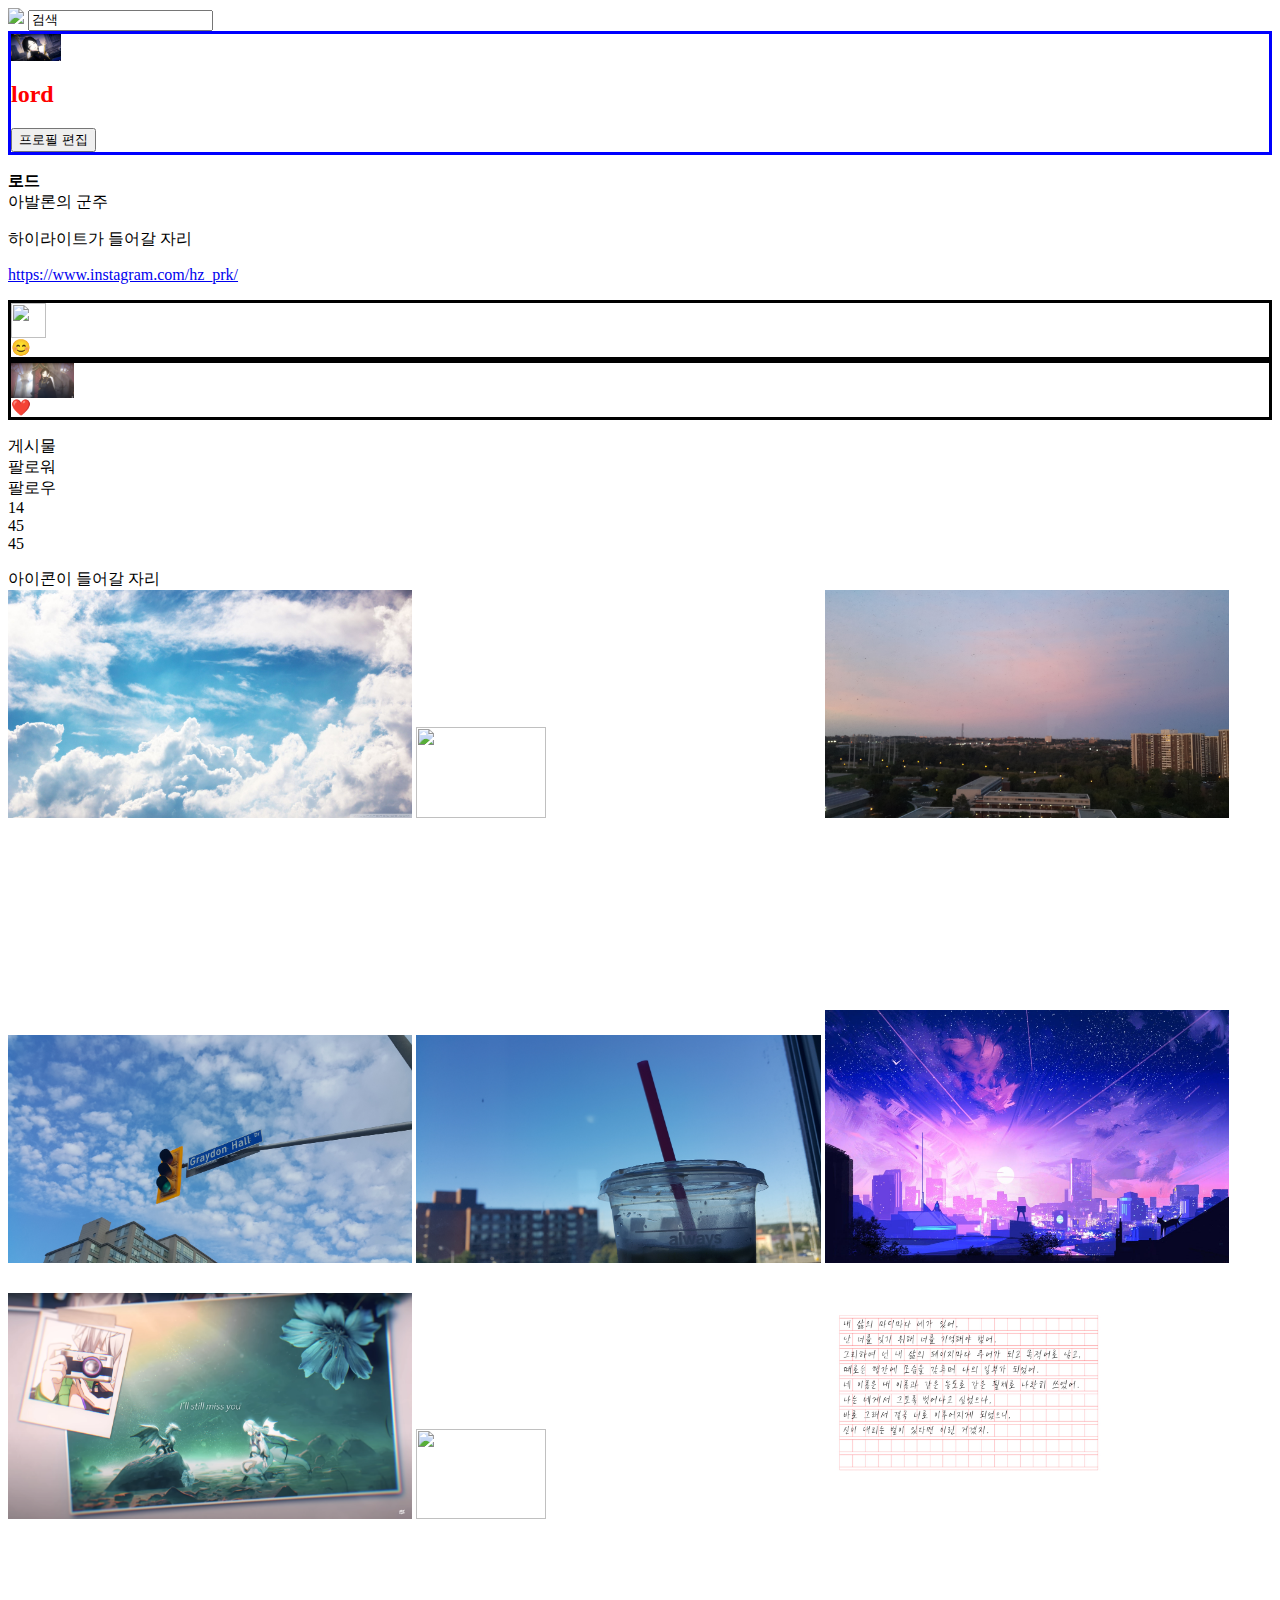
==== index.html @ f545b591 "change file name" ====
<html>
    <head>
        <link href="style.css" rel="stylesheet">
    </head>
    <body>
        
        <img src="https://www.instagram.com
/static/images/web/mobile_nav_type_logo.png
/735145cfe0a4.png"/>
        <input type="search" value="검색"/>
    <div id="profile">
        <img src="image/profile.png" width="50px"/>
        <div>
            <h2>lord</h2>
            <button>프로필 편집</button>
        </div>
        </div>
        <div>
            <p>
            <strong>
                로드
            </strong><br/>
            아발론의 군주
        </p>
        </div>
        <div>하이라이트가 들어갈 자리</div>
        <div>
        <p>
            <a href="https://www.instagram.com/hz_prk/">
                https://www.instagram.com/hz_prk/
            </a>
        </p>
        </div>
        <div>
            <div class="highlight">
            <div>
                <img src="image/photo1.png" height="35px"/>
            </div>
            <div>
                😊
            </div>
            </div>
            <div class="highlight">
            <div>
            <img src="image/photo2.png" height="35px"/>
            </div>
            <div>
                ❤️
            </div>
            </div>
        </div>

        <p>
        게시물<br/>
        팔로워<br/>
        팔로우<br/>
        14<br/>
        45<br/>
        45<br/>
        </p>
        <div>아이콘이 들어갈 자리</div>
        <div>
            <img src="image/thumbnails/1.jpg" width="32%"/>
            <img src="image/thumbnails/2.jpg" width="32%"/>
            <img src="image/thumbnails/3.jpg" width="32%"/>
            <img src="image/thumbnails/4.jpg" width="32%"/>
            <img src="image/thumbnails/5.jpg" width="32%"/>
            <img src="image/thumbnails/6.jpg" width="32%"/>
            <img src="image/thumbnails/7.png" width="32%"/>
            <img src="image/thumbnails/8.jpg" width="32%"/>
            <img src="image/thumbnails/9.jpg" width="32%"/>
        </div>
    </body>
</html>
---- style.css ----
h2{
            color:red;
        }
        .highlight{
            border:solid;
        }
        #profile{
            border:solid;
            border-color:blue;
        }
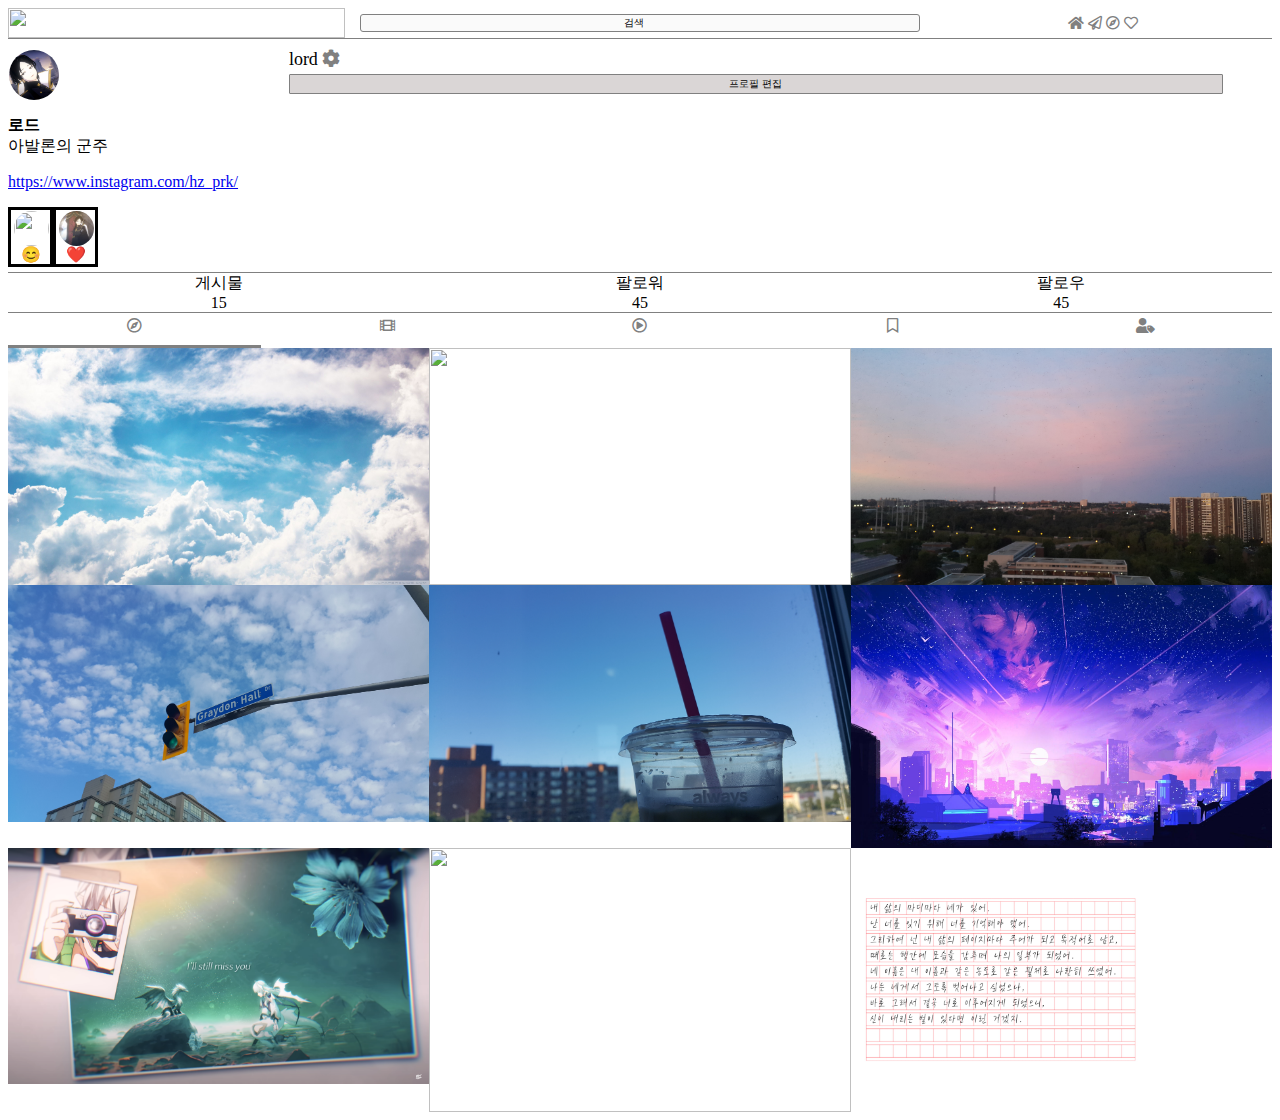
==== commit 4ff55e9f: "fix css style" ====
--- a/index.html
+++ b/index.html
@@ -1,74 +1,104 @@
 <html>
     <head>
         <link href="style.css" rel="stylesheet">
+        <link href="https://pro.fontawesome.com/releases/v5.0.13/css/all.css" rel="stylesheet"/>
     </head>
     <body>
-        
-        <img src="https://www.instagram.com
-/static/images/web/mobile_nav_type_logo.png
-/735145cfe0a4.png"/>
-        <input type="search" value="검색"/>
-    <div id="profile">
-        <img src="image/profile.png" width="50px"/>
-        <div>
-            <h2>lord</h2>
-            <button>프로필 편집</button>
+        <div id="top">
+            <img src="https://www.instagram.com/static/images/web/mobile_nav_type_logo.png/735145cfe0a4.png"/>
+            <input type="search" value="검색"/>
+            <div>
+                <i class="fas fa-home"></i>
+                <i class="far fa-paper-plane"></i>
+                <i class="far fa-compass"></i>
+                <i class="far fa-heart"></i>
+            </div>
         </div>
+        <div id="profile">
+            <div id="profile_pic">
+                <img class="circle_pic" src="image/profile.png"/>
+            </div>
+            <div id="profile_info">
+                <div id="id">lord <i class="fas fa-cog"></i></div>
+                <button>프로필 편집</button>
+            </div>
         </div>
+
         <div>
             <p>
             <strong>
                 로드
             </strong><br/>
-            아발론의 군주
-        </p>
+                아발론의 군주
+            </p>
         </div>
-        <div>하이라이트가 들어갈 자리</div>
         <div>
         <p>
             <a href="https://www.instagram.com/hz_prk/">
                 https://www.instagram.com/hz_prk/
             </a>
         </p>
-        </div>
-        <div>
+        
+
+        <div id="highlight_area">   
             <div class="highlight">
-            <div>
-                <img src="image/photo1.png" height="35px"/>
-            </div>
-            <div>
-                😊
-            </div>
+                <div class="highlight_pic">
+                    <img class="circle_pic" src="image/photo1.png" height="35px"/>
+                </div>
+                <div>
+                    😊
+                </div>
             </div>
             <div class="highlight">
-            <div>
-            <img src="image/photo2.png" height="35px"/>
+                <div class="highlight_pic">
+                    <img class="circle_pic" src="image/photo2.png" height="35px"/>
+                </div>
+                <div>
+                   ❤️
+                </div>
             </div>
-            <div>
-                ❤️
+            <div></div>
+        </div> 
+
+        <div id="stat_bar">
+            <div class="stat">
+                게시물<br/>
+                15
             </div>
+            <div class="stat">
+                팔로워<br/>
+                45
+            </div>
+            <div class="stat">
+                팔로우<br/>
+                45
             </div>
         </div>
+        
+        <div id="sub_icons">
+            <div class="selected"><div><i class="far fa-compass"></i></div></div>
+            <div><i class="fas fa-film"></i></div>
+            <div><i class="far fa-play-circle"></i></div>
+            <div><i class="far fa-bookmark"></i></div>
+            <div><i class="fas fa-user-tag"></i></div>
+        </div>
 
-        <p>
-        게시물<br/>
-        팔로워<br/>
-        팔로우<br/>
-        14<br/>
-        45<br/>
-        45<br/>
-        </p>
-        <div>아이콘이 들어갈 자리</div>
         <div>
-            <img src="image/thumbnails/1.jpg" width="32%"/>
-            <img src="image/thumbnails/2.jpg" width="32%"/>
-            <img src="image/thumbnails/3.jpg" width="32%"/>
-            <img src="image/thumbnails/4.jpg" width="32%"/>
-            <img src="image/thumbnails/5.jpg" width="32%"/>
-            <img src="image/thumbnails/6.jpg" width="32%"/>
-            <img src="image/thumbnails/7.png" width="32%"/>
-            <img src="image/thumbnails/8.jpg" width="32%"/>
-            <img src="image/thumbnails/9.jpg" width="32%"/>
+            <div class="thumbnail_grid">
+                <img src="image/thumbnails/1.jpg" class="thumbnail"/>
+                <img src="image/thumbnails/2.jpg" class="thumbnail"/>
+                <img src="image/thumbnails/3.jpg" class="thumbnail"/>
+            </div>
+            <div class="thumbnail_grid">
+                <img src="image/thumbnails/4.jpg" class="thumbnail"/>
+                <img src="image/thumbnails/5.jpg" class="thumbnail"/>
+                <img src="image/thumbnails/6.jpg" class="thumbnail"/>
+            </div>
+            <div class="thumbnail_grid">
+                <img src="image/thumbnails/7.png" class="thumbnail"/>
+                <img src="image/thumbnails/8.jpg" class="thumbnail"/>
+                <img src="image/thumbnails/9.jpg" class="thumbnail"/>
+            </div>
         </div>
     </body>
 </html>--- a/style.css
+++ b/style.css
@@ -5,7 +5,127 @@
         .highlight{
             border:solid;
         }
+        #top{
+            display:grid;
+            grid-template-columns: 4fr 7fr 4fr;
+            height: 30px;
+
+            border-bottom: solid gray 0.1px;
+            margin-bottom: 10px;
+        }
+        #top img{
+            margin-left: auto;
+            margin-right: auto;
+
+            height: 100%;
+            object-fit: contain;
+        }
+        #top input{
+            height: 60%;
+            width: 95%;
+
+            margin-left: auto;
+            margin-right: auto;
+            margin-top: auto;
+            margin-bottom: auto;
+
+            text-align: center;
+            background-color: rgb(250, 250, 250);
+
+            border: solid gray 1px;
+            border-radius: 3px;
+
+            font-size: 10px;
+            font-weight: 100;
+        }
+        i{
+            color: gray;
+        }
+        #top i{
+            font-size: 14px;
+        }
+        #top div{
+            text-align: center;
+            padding-top: 6px;
+        }
         #profile{
-            border:solid;
-            border-color:blue;
+            display: grid;
+            grid-template-columns: 1fr 3.5fr;
         }
+        #profile_info{
+            display:grid;
+            grid-template-rows: 1fr 1fr;
+
+            height: 50px;
+        }
+        #id{
+            font-size: 18px;
+            font-weight: 100;
+        }
+        button{
+            height: 80%;
+            width: 95%;
+
+            font-size: 10px;
+            background-color: rgb(218, 214, 214);
+            border: solid gray 1px;
+            border-radius: 1px;
+        }
+        .thumbnail_grid{
+            display:grid;
+            grid-template-columns: 1fr 1fr 1fr;
+        }
+        .thumbnail{
+            width:100%;
+        }
+        #stat_bar{
+            display:grid;
+            grid-template-columns: 1fr 1fr 1fr;
+
+            border-top: 1px solid gray;
+            border-bottom: 1px solid gray;
+
+            margin-bottom: 5px;
+            margin-top: 5px;
+        }
+        .stat{
+            text-align: center;
+        }
+        .circle_pic{
+            border: solid white 1px;
+            border-radius: 50%;
+
+            width: 100%;
+            height: 100%;
+            object-fit: cover;
+        }
+        #profile_pic{
+            width: 50px;
+            height: 50px;
+        }
+        .highlight_pic{
+            width: 35px;
+            height: 35px;
+
+            margin-left: auto;
+            margin-right: auto;
+        }
+        #highlight_area{
+            display: grid;
+            grid-template-columns: 45px 45px 1fr;
+        }
+        .highlight{
+            text-align:center;
+        }
+        #sub_icons{
+            display: grid;
+            grid-template-columns: 1fr 1fr 1fr 1fr 1fr;
+
+            text-align: center;
+            font-size: 15px;
+
+            height: 30px;
+        }
+        .selected{
+            border-bottom: solid gray 3px; 
+        }
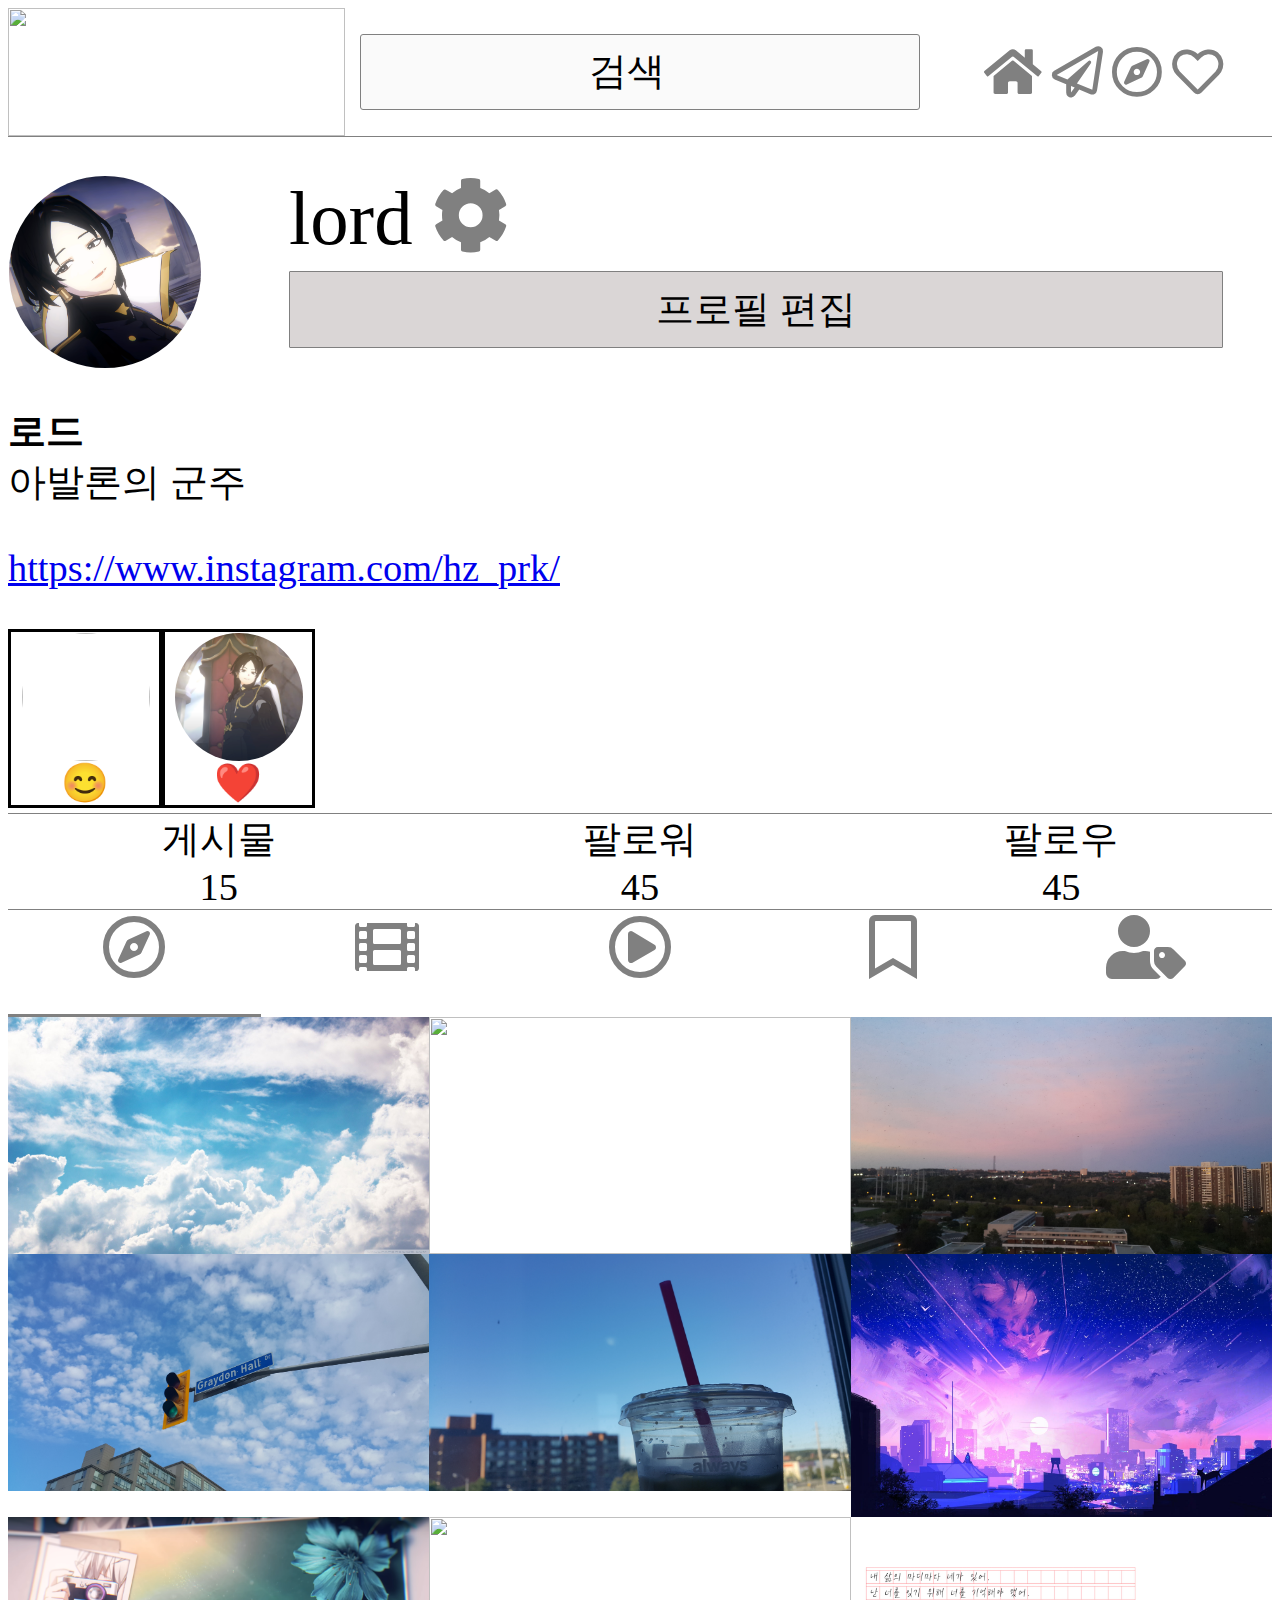
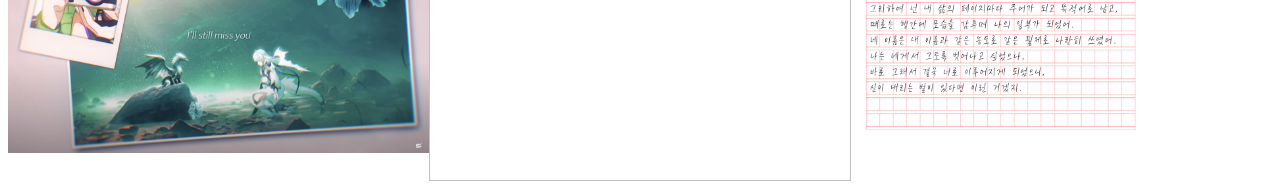
==== commit d669bd5a: "Add js examples" ====
--- a/index.html
+++ b/index.html
@@ -4,6 +4,10 @@
         <link href="https://pro.fontawesome.com/releases/v5.0.13/css/all.css" rel="stylesheet"/>
     </head>
     <body>
+        <script>
+            console.log("test")
+            alert("오늘 기분은 어떠신가요?")
+        </script>
         <div id="top">
             <img src="https://www.instagram.com/static/images/web/mobile_nav_type_logo.png/735145cfe0a4.png"/>
             <input type="search" value="검색"/>
--- a/style.css
+++ b/style.css
@@ -1,4 +1,7 @@
 
+        body {
+            font-size: 3vw;
+        }
         h2{
             color:red;
         }
@@ -8,10 +11,10 @@
         #top{
             display:grid;
             grid-template-columns: 4fr 7fr 4fr;
-            height: 30px;
-
+            height: 10vw;
+            min-height: 10vw;
             border-bottom: solid gray 0.1px;
-            margin-bottom: 10px;
+            margin-bottom: 3vw;
         }
         #top img{
             margin-left: auto;
@@ -35,18 +38,18 @@
             border: solid gray 1px;
             border-radius: 3px;
 
-            font-size: 10px;
+            font-size: 3vw;
             font-weight: 100;
         }
         i{
             color: gray;
         }
         #top i{
-            font-size: 14px;
+            font-size: 4vw;
         }
         #top div{
             text-align: center;
-            padding-top: 6px;
+            padding-top: 3vw;
         }
         #profile{
             display: grid;
@@ -56,17 +59,17 @@
             display:grid;
             grid-template-rows: 1fr 1fr;
 
-            height: 50px;
+            height: 15vw;
         }
         #id{
-            font-size: 18px;
+            font-size: 6vw;
             font-weight: 100;
         }
         button{
             height: 80%;
             width: 95%;
 
-            font-size: 10px;
+            font-size: 3vw;
             background-color: rgb(218, 214, 214);
             border: solid gray 1px;
             border-radius: 1px;
@@ -100,19 +103,19 @@
             object-fit: cover;
         }
         #profile_pic{
-            width: 50px;
-            height: 50px;
+            width: 15vw;
+            height: 15vw;
         }
         .highlight_pic{
-            width: 35px;
-            height: 35px;
+            width: 10vw;
+            height: 10vw;
 
             margin-left: auto;
             margin-right: auto;
         }
         #highlight_area{
             display: grid;
-            grid-template-columns: 45px 45px 1fr;
+            grid-template-columns: 12vw 12vw 1fr;
         }
         .highlight{
             text-align:center;
@@ -122,9 +125,9 @@
             grid-template-columns: 1fr 1fr 1fr 1fr 1fr;
 
             text-align: center;
-            font-size: 15px;
+            font-size: 5vw;
 
-            height: 30px;
+            height: 8vw;
         }
         .selected{
             border-bottom: solid gray 3px; 
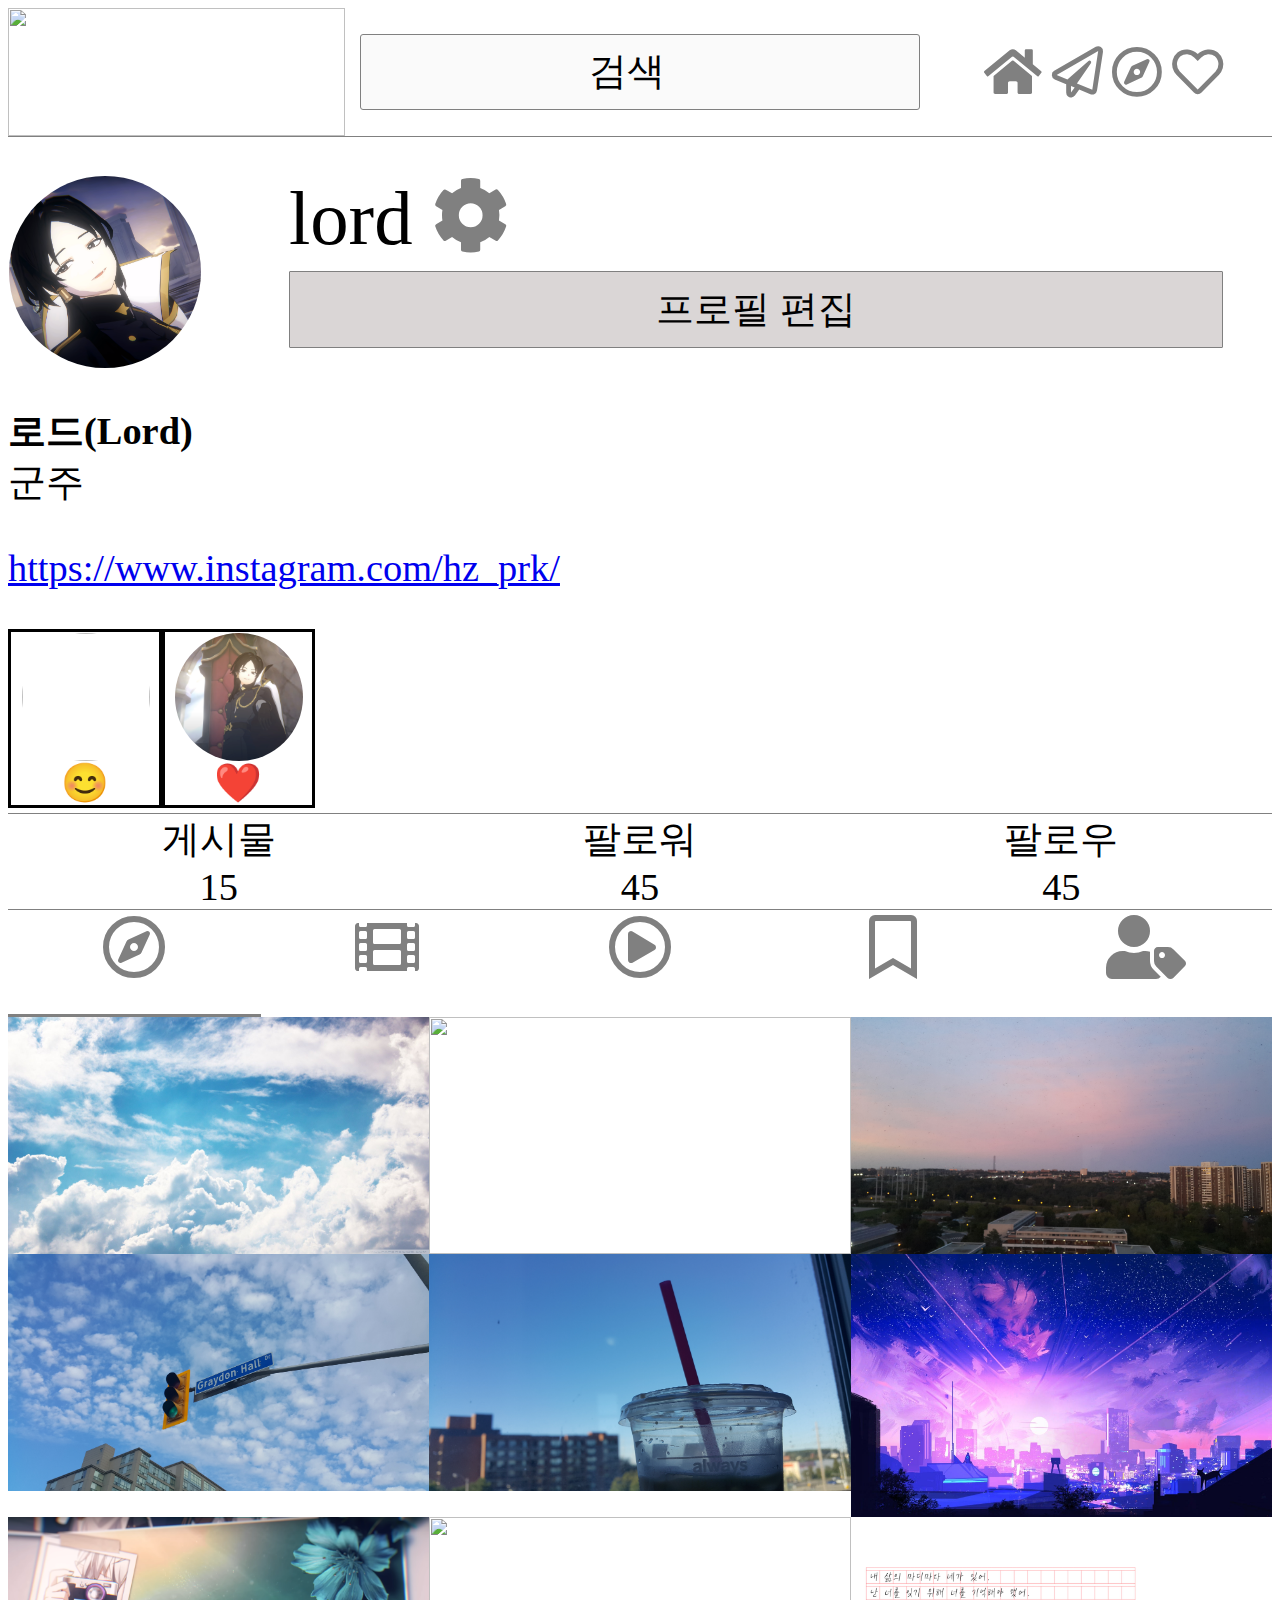
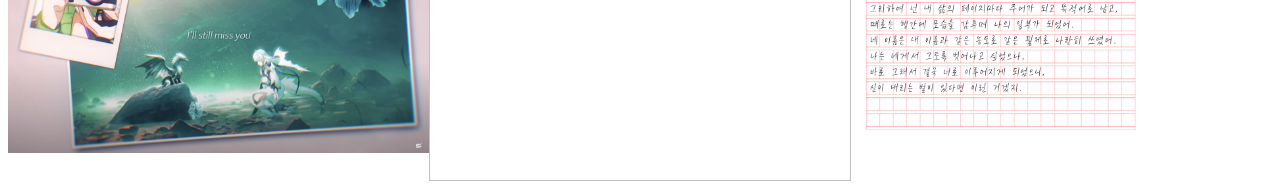
==== commit 9cd7d4f1: "Add edit features" ====
--- a/index.html
+++ b/index.html
@@ -2,12 +2,9 @@
     <head>
         <link href="style.css" rel="stylesheet">
         <link href="https://pro.fontawesome.com/releases/v5.0.13/css/all.css" rel="stylesheet"/>
+        <script src="script.js"></script>
     </head>
     <body>
-        <script>
-            console.log("test")
-            alert("오늘 기분은 어떠신가요?")
-        </script>
         <div id="top">
             <img src="https://www.instagram.com/static/images/web/mobile_nav_type_logo.png/735145cfe0a4.png"/>
             <input type="search" value="검색"/>
@@ -23,26 +20,25 @@
                 <img class="circle_pic" src="image/profile.png"/>
             </div>
             <div id="profile_info">
-                <div id="id">lord <i class="fas fa-cog"></i></div>
+                <div id="id">
+                    <span>lord</span>
+                    <i class="fas fa-cog"></i>
+                </div>
                 <button>프로필 편집</button>
             </div>
         </div>
 
         <div>
             <p>
-            <strong>
-                로드
-            </strong><br/>
-                아발론의 군주
+                <strong id="userInfo">로드(Lord)</strong><br/>
+                <span id="summary">군주</span>
+            </p>
+            <p id="profileDetail">
+                <a href="https://www.instagram.com/hz_prk/">
+                    https://www.instagram.com/hz_prk/
+                </a>
             </p>
         </div>
-        <div>
-        <p>
-            <a href="https://www.instagram.com/hz_prk/">
-                https://www.instagram.com/hz_prk/
-            </a>
-        </p>
-        
 
         <div id="highlight_area">   
             <div class="highlight">
